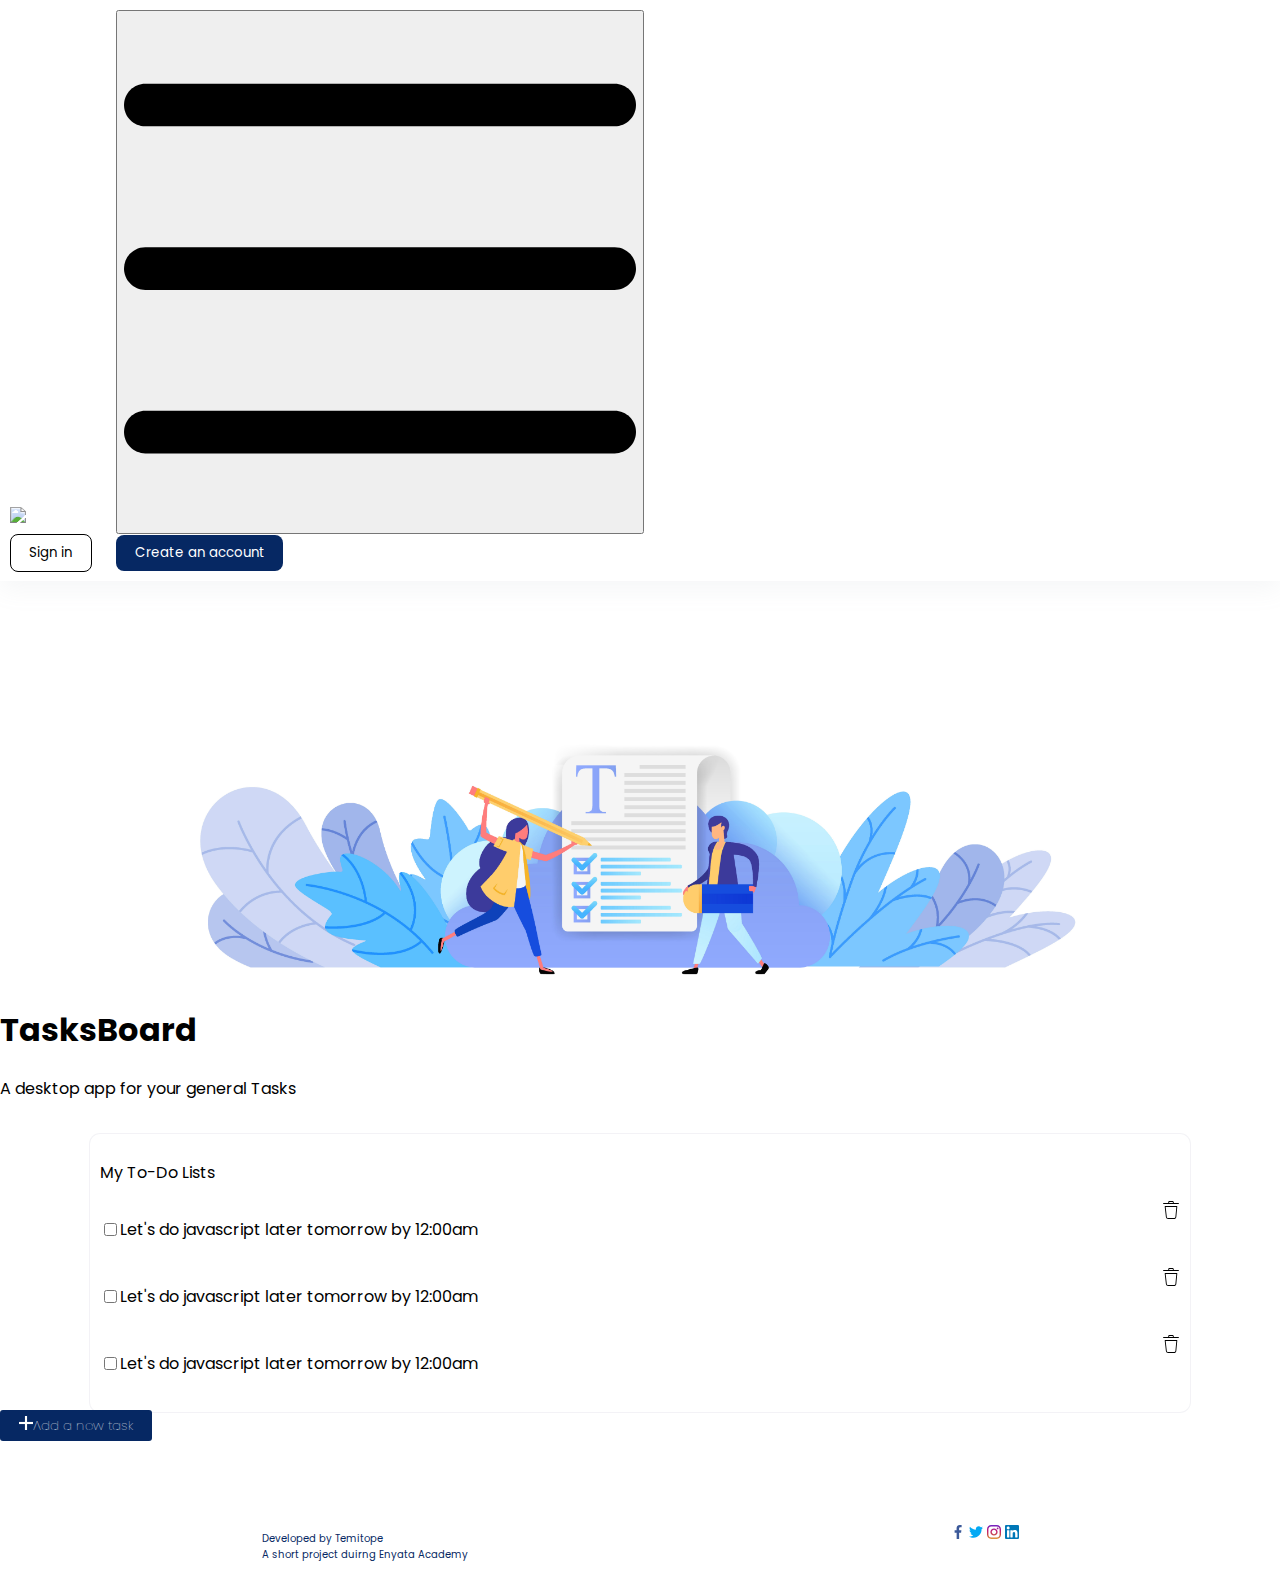
==== index.html @ 005bfe91 "First commit (html, css and bootstrap)" ====
<!DOCTYPE html>
<html lang="en">
<head>
    <meta charset="UTF-8">
    <meta http-equiv="X-UA-Compatible" content="IE=edge">
    <meta name="viewport" content="width=device-width, initial-scale=1.0">
    <title>To-Do App</title>
    <link rel="preconnect" href="https://fonts.googleapis.com">
    <link rel="preconnect" href="https://fonts.gstatic.com" crossorigin>
    <link href="https://fonts.googleapis.com/css2?family=Poppins:wght@100;200;300;400;500;600;700&display=swap" rel="stylesheet">

    <link href="https://cdn.jsdelivr.net/npm/bootstrap@5.0.2/dist/css/bootstrap.min.css" rel="stylesheet" integrity="sha384-EVSTQN3/azprG1Anm3QDgpJLIm9Nao0Yz1ztcQTwFspd3yD65VohhpuuCOmLASjC" crossorigin="anonymous">

    <link rel="stylesheet" href="style.css" />
</head>
<body>

    <nav class="nav-bar fixed-top navbar navbar-expand-lg navigation-bar">
        <div class="container">

          <a class="navbar-brand" href="#">
            <img class="" src="./icons/Logo.svg" alt="brand logo" />
          </a>

          <button class="navbar-toggler" type="button" data-bs-toggle="collapse" data-bs-target="#navbarSupportedContent" aria-controls="navbarSupportedContent" aria-expanded="false" aria-label="Toggle navigation">
            <img class="navbar-toggler-icon" src="./icons/menu.svg" alt="menu" />
          </button>

          <div class="collapse navbar-collapse" id="navbarSupportedContent">
                <div class="nav-links ms-auto">
                    <div class="nav-links navbar-nav text-center fw-normal my-btn">
                        <button class="sign-in-btn">Sign in</button>
                        <button class="create-btn">Create an account</button>
                    </div>
                </div>
             
          </div>

    </nav>

    <main>
        <div class="container">
            <div class="row">
                <div class="col-12 img-header">
                    <img class="top-header-img" src="./images/header-img.jpg" alt="bg" />
                </div>
                <div class="col-12">
                    <h1 class="text-center fw-medium mt-5 fs-1 p-2">TasksBoard</h1>
                    <p class="text-center fw-light fs-5 mt-2 p-2">A desktop app for your general Tasks</p>
                </div>
            </div>
            
        </div>

        <div class="container mb-5">
            <div class="my-to-do">
                <div class="row">
                    <div class="col-12">
                        <p class="text-black-50 fw-medium fs-5">My To-Do Lists</p>
                    </div>
                </div>

                <div class="row">
                    <div class="col-12">
                        
                        <div class="form-check mt-3 my-form">
                            <input class="form-check-input forms-display" type="checkbox" value="" id="flexCheckDefault">
                            <label class="form-check-label forms-display" for="flexCheckDefault">
                              <p class="ms-3 me-2 forms-display">Let's do javascript later tomorrow by 12:00am</p>
                            </label>
                            <div class="delete">
                                <img class="delete-icon" src="./icons/delete.svg" alt="delete" width="18" height="18" />
                            </div>
                        </div>
                        

                        <div class="form-check mt-3 my-form">
                            <input class="form-check-input forms-display" type="checkbox" value="" id="flexCheckDefault">
                            <label class="form-check-label forms-display" for="flexCheckDefault">
                              <p class="ms-3 me-2 forms-display">Let's do javascript later tomorrow by 12:00am</p>
                            </label>
                            <div class="delete">
                                <img class="delete-icon" src="./icons/delete.svg" alt="delete" width="18" height="18" />
                            </div>
                        </div>

                        <div class="form-check mt-3 my-form">
                            <input class="form-check-input forms-display" type="checkbox" value="" id="flexCheckDefault">
                            <label class="form-check-label forms-display" for="flexCheckDefault">
                              <p class="ms-3 me-2 forms-display">Let's do javascript later tomorrow by 12:00am</p>
                            </label>
                            <div class="delete">
                                <img class="delete-icon" src="./icons/delete.svg" alt="delete" width="18" height="18" />
                            </div>
                        </div>
                          
                    </div>
                </div>
            </div>

            <div class="text-center">
                <button class="add-btn"><img class="add-icon me-3" src="./icons/add.svg" alt="add" />Add a new task</button>
            </div>
        </div>
        
    </main>

    <footer>
        <div class="containter mb-3 footer-items">
            
                <div class="">
                    <p class="fw-normal footer-note">Developed by Temitope<br/>A short project duirng Enyata Academy</p>
                </div>

                <div class="social-media">
                    <img src="./icons/facebook.svg" alt="fb" width="14" height="14" />
                    <img class="ms-3" src="./icons/twitter.svg" alt="tw" width="14" height="14" />
                    <img class="ms-3" src="./icons/instagram.svg" alt="ig" width="14" height="14"/>
                    <img class="ms-3" src="./icons/linkedin.svg" alt="linkedin" width="14" height="14" />
                </div>
           
        </div>
        
    </footer>
    
    <script src="https://cdn.jsdelivr.net/npm/bootstrap@5.0.2/dist/js/bootstrap.bundle.min.js" integrity="sha384-MrcW6ZMFYlzcLA8Nl+NtUVF0sA7MsXsP1UyJoMp4YLEuNSfAP+JcXn/tWtIaxVXM" crossorigin="anonymous"></script>
</body>
</html>
---- style.css ----
body {
    margin: 0;
}

* {
    font-family: "Poppins";
    color: #fff;
    box-sizing: border-box;
}

h1,
p{
    color: #000;
}

.navigation-bar {
    background-color: #fff;
    box-shadow: rgba(149, 157, 165, 0.096) 0px 8px 24px;
    padding: 0.6em;
    /* position: fixed;
    width: 100%;
    top: 0;
    margin-top: 0; */
}

.sign-in-btn {
    padding: 0.6em 1.4em 0.6em 1.4em;
    border: 1px solid #000;
    background-color: #fff;
    border-radius: 0.6em;
    color: black;
}

.sign-in-btn:hover {
    color: blue;
    border: 1px solid blue;
}

.create-btn {
    padding: 0.6em 1.4em 0.6em 1.4em;
    border: 1px;
    background-color: #062863;
    border-radius: 0.6em;
    color: #fff;
    font-size: lighter;
    margin-left: 20px;
}

.create-btn:hover {
    background-color: blue;
}

.img-header {
    display: flex;
    justify-content: center;
    align-content: center;
    margin-top: 150px;
}

.top-header-img {
    width: 70%;
}

.my-to-do {
    display: flex;
    flex-direction: column;
    margin-right: 90px;
    margin-left: 90px;
    padding: 10px;
    margin-top: 33px;
    border-radius: 10px;
    box-shadow: rgba(21, 2, 75, 0.05) 0px 0px 0px 1px;
    /* box-shadow: rgba(0, 0, 0, 0.1) 0px 10px 50px; */
}

.my-form {
    display: flex;
    flex-direction: row;
    /* border-bottom: 1px solid rgba(50, 50, 51, 0.151); */
    padding-bottom: 10px;
}

.forms-display {
    cursor: pointer;
}

.delete {
    margin-left: auto;
}

.delete-icon {
    margin-left: auto;
    cursor: pointer;
}

.add-btn {
    background-color: #062863;
    color: white;
    padding: 0.4em 1.4em 0.4em 1.4em;
    margin-top: -20px;
    font-weight: lighter;
    border: none;
    border-radius: 3px;
}

.add-btn:hover {
    background-color: blue;
}

.footer-note {
    font-size: 10px;
    color: #062863;
}

.footer-items {
    display: flex;
    flex-direction: row;
    justify-content: space-around;
    padding: 20px;
    margin-top: 60px;
}

@media screen and  (max-width: 820px) {

    .create-btn {
        margin-left: 0;
        margin-top: 20px;
        margin-bottom: 20px;
    }

    .my-to-do {
        margin-right: 30px;
        margin-left: 30px;
        font-size: 12px;
    }

    .delete-icon {
        width: 15px;
        height: 15px;
    }
}
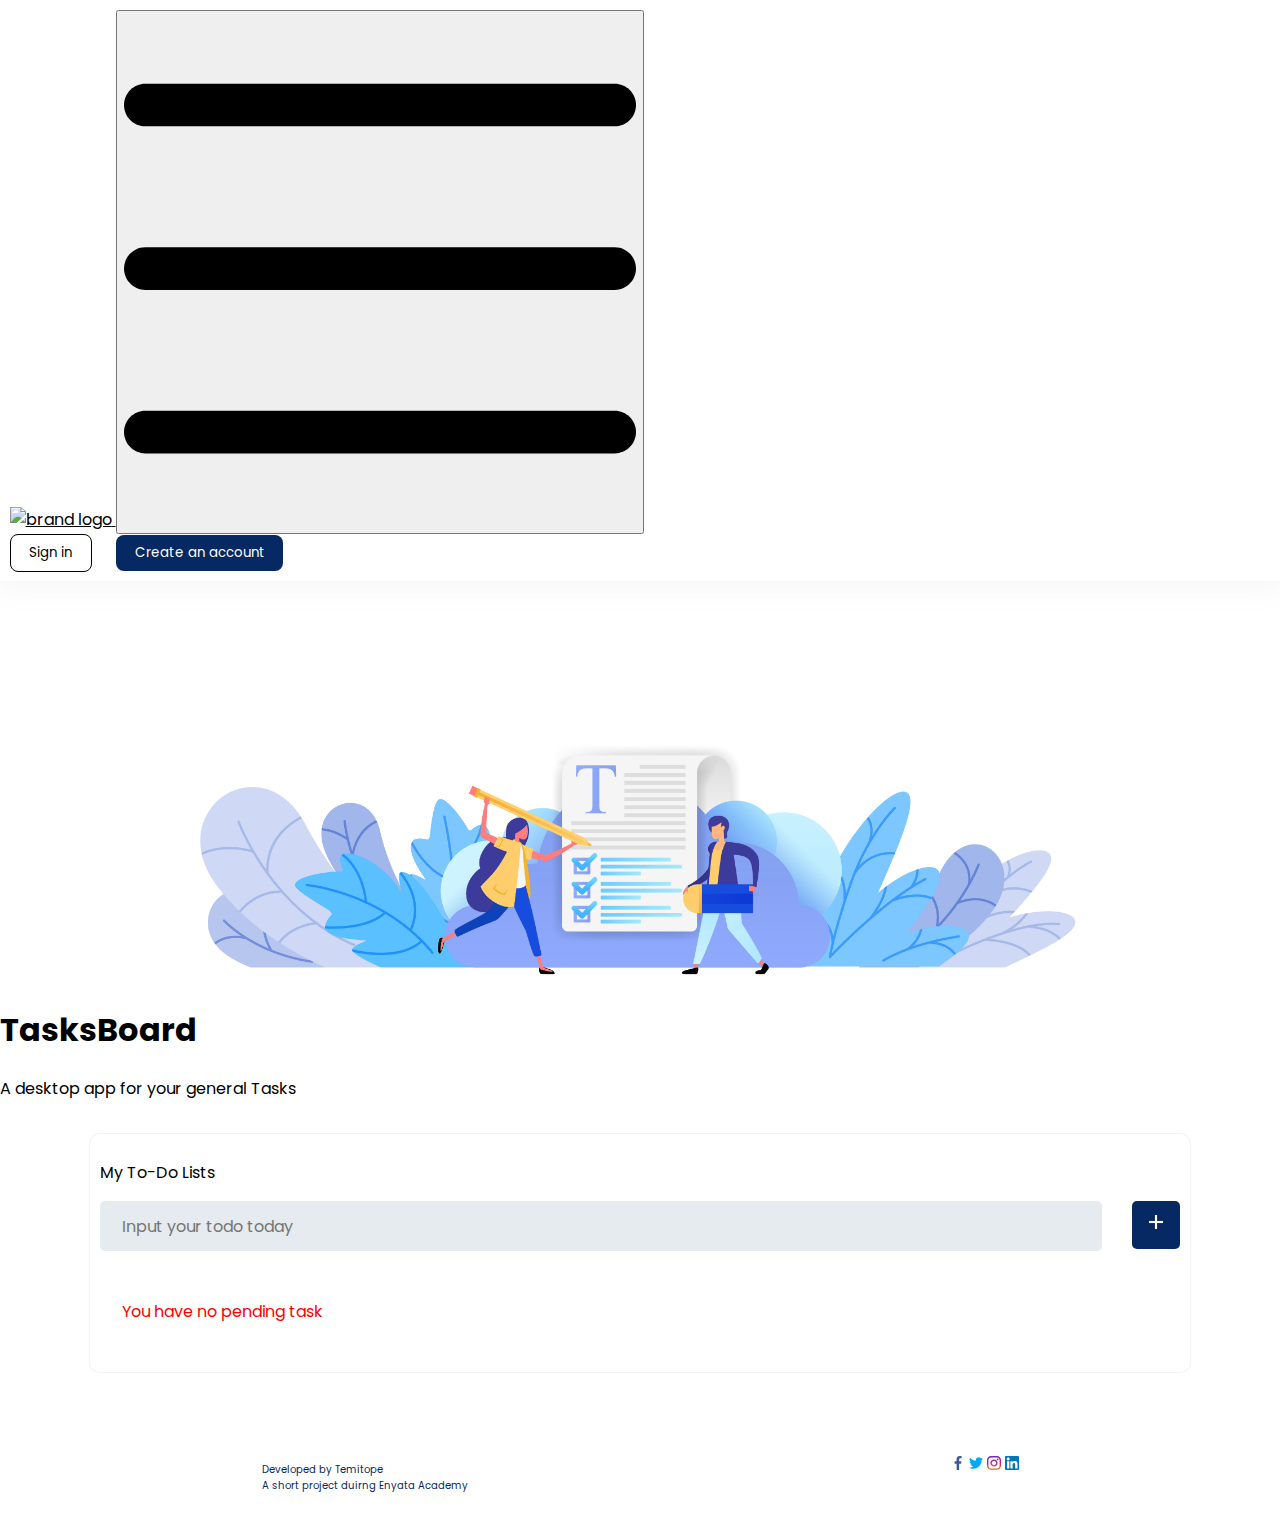
==== commit 128374f5: "Functionalities with JS  updated" ====
--- a/index.html
+++ b/index.html
@@ -4,7 +4,7 @@
     <meta charset="UTF-8">
     <meta http-equiv="X-UA-Compatible" content="IE=edge">
     <meta name="viewport" content="width=device-width, initial-scale=1.0">
-    <title>To-Do App</title>
+    <title>TasksBoard To-Do</title>
     <link rel="preconnect" href="https://fonts.googleapis.com">
     <link rel="preconnect" href="https://fonts.gstatic.com" crossorigin>
     <link href="https://fonts.googleapis.com/css2?family=Poppins:wght@100;200;300;400;500;600;700&display=swap" rel="stylesheet">
@@ -29,7 +29,7 @@
           <div class="collapse navbar-collapse" id="navbarSupportedContent">
                 <div class="nav-links ms-auto">
                     <div class="nav-links navbar-nav text-center fw-normal my-btn">
-                        <button class="sign-in-btn">Sign in</button>
+                        <button class="sign-in-btn"><a href="login.html"> Sign in </a></button>
                         <button class="create-btn">Create an account</button>
                     </div>
                 </div>
@@ -54,54 +54,47 @@
 
         <div class="container mb-5">
             <div class="my-to-do">
-                <div class="row">
-                    <div class="col-12">
+                <div class="">
+                    <div class="">
                         <p class="text-black-50 fw-medium fs-5">My To-Do Lists</p>
+                    </div>
+                </div>
+
+                <div class="add-task">
+                    <div class="input-field">
+                        <!-- <label for="fname">Input your task</label> -->
+                        <input type="text" class="add-to-do" placeholder="Input your todo today" value="" />
+                    </div>
+        
+                    <div class="text-center add-btn-wrapper">
+                        <button class="add-btn"><img class="add-icon" src="./icons/add.svg" alt="add" /></button>
                     </div>
                 </div>
 
                 <div class="row">
                     <div class="col-12">
                         
-                        <div class="form-check mt-3 my-form">
-                            <input class="form-check-input forms-display" type="checkbox" value="" id="flexCheckDefault">
-                            <label class="form-check-label forms-display" for="flexCheckDefault">
-                              <p class="ms-3 me-2 forms-display">Let's do javascript later tomorrow by 12:00am</p>
-                            </label>
-                            <div class="delete">
-                                <img class="delete-icon" src="./icons/delete.svg" alt="delete" width="18" height="18" />
-                            </div>
-                        </div>
-                        
+                        <ul class="form-check my-form">
+                            <input class="input-check-box" type="checkbox" value="" id="flexCheckDefault" />
+                              <!-- <li class="ms-3 me-2 forms-display"></li> -->
+                        </ul>
 
-                        <div class="form-check mt-3 my-form">
-                            <input class="form-check-input forms-display" type="checkbox" value="" id="flexCheckDefault">
-                            <label class="form-check-label forms-display" for="flexCheckDefault">
-                              <p class="ms-3 me-2 forms-display">Let's do javascript later tomorrow by 12:00am</p>
-                            </label>
-                            <div class="delete">
-                                <img class="delete-icon" src="./icons/delete.svg" alt="delete" width="18" height="18" />
-                            </div>
-                        </div>
-
-                        <div class="form-check mt-3 my-form">
-                            <input class="form-check-input forms-display" type="checkbox" value="" id="flexCheckDefault">
-                            <label class="form-check-label forms-display" for="flexCheckDefault">
-                              <p class="ms-3 me-2 forms-display">Let's do javascript later tomorrow by 12:00am</p>
-                            </label>
-                            <div class="delete">
-                                <img class="delete-icon" src="./icons/delete.svg" alt="delete" width="18" height="18" />
-                            </div>
-                        </div>
+                        <!-- <div class="delete">
+                            <img class="delete-icon" src="./icons/delete.svg" alt="delete" width="18" height="18" />
+                        </div> -->
                           
                     </div>
+                    
                 </div>
+
+                <p class="pending-task"></p>
+                
             </div>
 
-            <div class="text-center">
-                <button class="add-btn"><img class="add-icon me-3" src="./icons/add.svg" alt="add" />Add a new task</button>
-            </div>
+            
         </div>
+
+        
         
     </main>
 
@@ -113,16 +106,17 @@
                 </div>
 
                 <div class="social-media">
-                    <img src="./icons/facebook.svg" alt="fb" width="14" height="14" />
-                    <img class="ms-3" src="./icons/twitter.svg" alt="tw" width="14" height="14" />
-                    <img class="ms-3" src="./icons/instagram.svg" alt="ig" width="14" height="14"/>
-                    <img class="ms-3" src="./icons/linkedin.svg" alt="linkedin" width="14" height="14" />
+                    <a href="https://www.facebook.com/aroyewon.temitope1" target="_blank"><img src="./icons/facebook.svg" alt="fb" width="14" height="14" /></a>
+                    <a href="https://www.twitter.com/aroyewon" target="_blank"><img class="ms-3" src="./icons/twitter.svg" alt="tw" width="14" height="14" /></a>
+                    <a href="https://www.instagram.com/empirical_designs/" target="_blank"><img class="ms-3" src="./icons/instagram.svg" alt="ig" width="14" height="14"/></a>
+                    <a href="https://www.linkedin.com/in/aroyewon-temitope" target="_blank"><img class="ms-3" src="./icons/linkedin.svg" alt="linkedin" width="14" height="14" /></a>
                 </div>
            
         </div>
         
     </footer>
     
+    <script src="todo.js"></script>
     <script src="https://cdn.jsdelivr.net/npm/bootstrap@5.0.2/dist/js/bootstrap.bundle.min.js" integrity="sha384-MrcW6ZMFYlzcLA8Nl+NtUVF0sA7MsXsP1UyJoMp4YLEuNSfAP+JcXn/tWtIaxVXM" crossorigin="anonymous"></script>
 </body>
 </html>--- a/style.css
+++ b/style.css
@@ -4,7 +4,7 @@
 
 * {
     font-family: "Poppins";
-    color: #fff;
+    color: #000;
     box-sizing: border-box;
 }
 
@@ -36,6 +36,15 @@
     border: 1px solid blue;
 }
 
+.sign-in-btn a {
+    text-decoration: none;
+    color: #000;
+}
+
+.sign-in-btn a:hover {
+    color: blue;
+}
+
 .create-btn {
     padding: 0.6em 1.4em 0.6em 1.4em;
     border: 1px;
@@ -73,11 +82,23 @@
     /* box-shadow: rgba(0, 0, 0, 0.1) 0px 10px 50px; */
 }
 
-.my-form {
+    /* .my-form {
+    border-bottom: 1px solid rgba(50, 50, 51, 0.151);
+    padding-bottom: 10px;
+    margin-top: 40px;
+} */
+
+.checkbox {
+    margin-right: 30px;
+    margin-top: auto;
+    margin-bottom: auto;
+}
+
+.my-form li {
     display: flex;
     flex-direction: row;
     /* border-bottom: 1px solid rgba(50, 50, 51, 0.151); */
-    padding-bottom: 10px;
+    margin-top: 40px;
 }
 
 .forms-display {
@@ -95,12 +116,45 @@
 
 .add-btn {
     background-color: #062863;
-    color: white;
-    padding: 0.4em 1.4em 0.4em 1.4em;
-    margin-top: -20px;
+    color: #ffffff;
+    padding: 1.2em 1.4em 1.2em 1.4em;
     font-weight: lighter;
     border: none;
-    border-radius: 3px;
+    border-radius: 5px;
+    font-size: 12px;
+}
+
+.add-btn.active {
+    background-color: blue;
+}
+
+.add-btn-wrapper {
+    margin-left: auto;
+}
+
+.add-task {
+    display: flex;
+    flex-direction: row;
+}
+
+.input-field {
+    width: 100%;
+    margin-right: 30px;
+}
+
+.add-to-do {
+    border: none;
+    background-color: rgb(229, 235, 238);
+    border-radius: 5px;
+    color: #edf2f7;
+    padding: 0.8em 1.4em 0.8em 1.4em;
+    color: #000;
+    font-size: 16px;
+    width: 100%;
+}
+
+.add-to-do:focus {
+    outline: 1px solid blue;
 }
 
 .add-btn:hover {
@@ -118,6 +172,16 @@
     justify-content: space-around;
     padding: 20px;
     margin-top: 60px;
+}
+
+.to-do-text {
+    color: black;
+}
+
+.pending-task {
+    color: red;
+    padding: 22px;
+    margin-top: 10px;
 }
 
 @media screen and  (max-width: 820px) {
@@ -139,3 +203,10 @@
         height: 15px;
     }
 }
+
+@media screen and  (max-width: 410px) {
+    .footer-items {
+        display: flex;
+        flex-direction: column;
+    } 
+}
